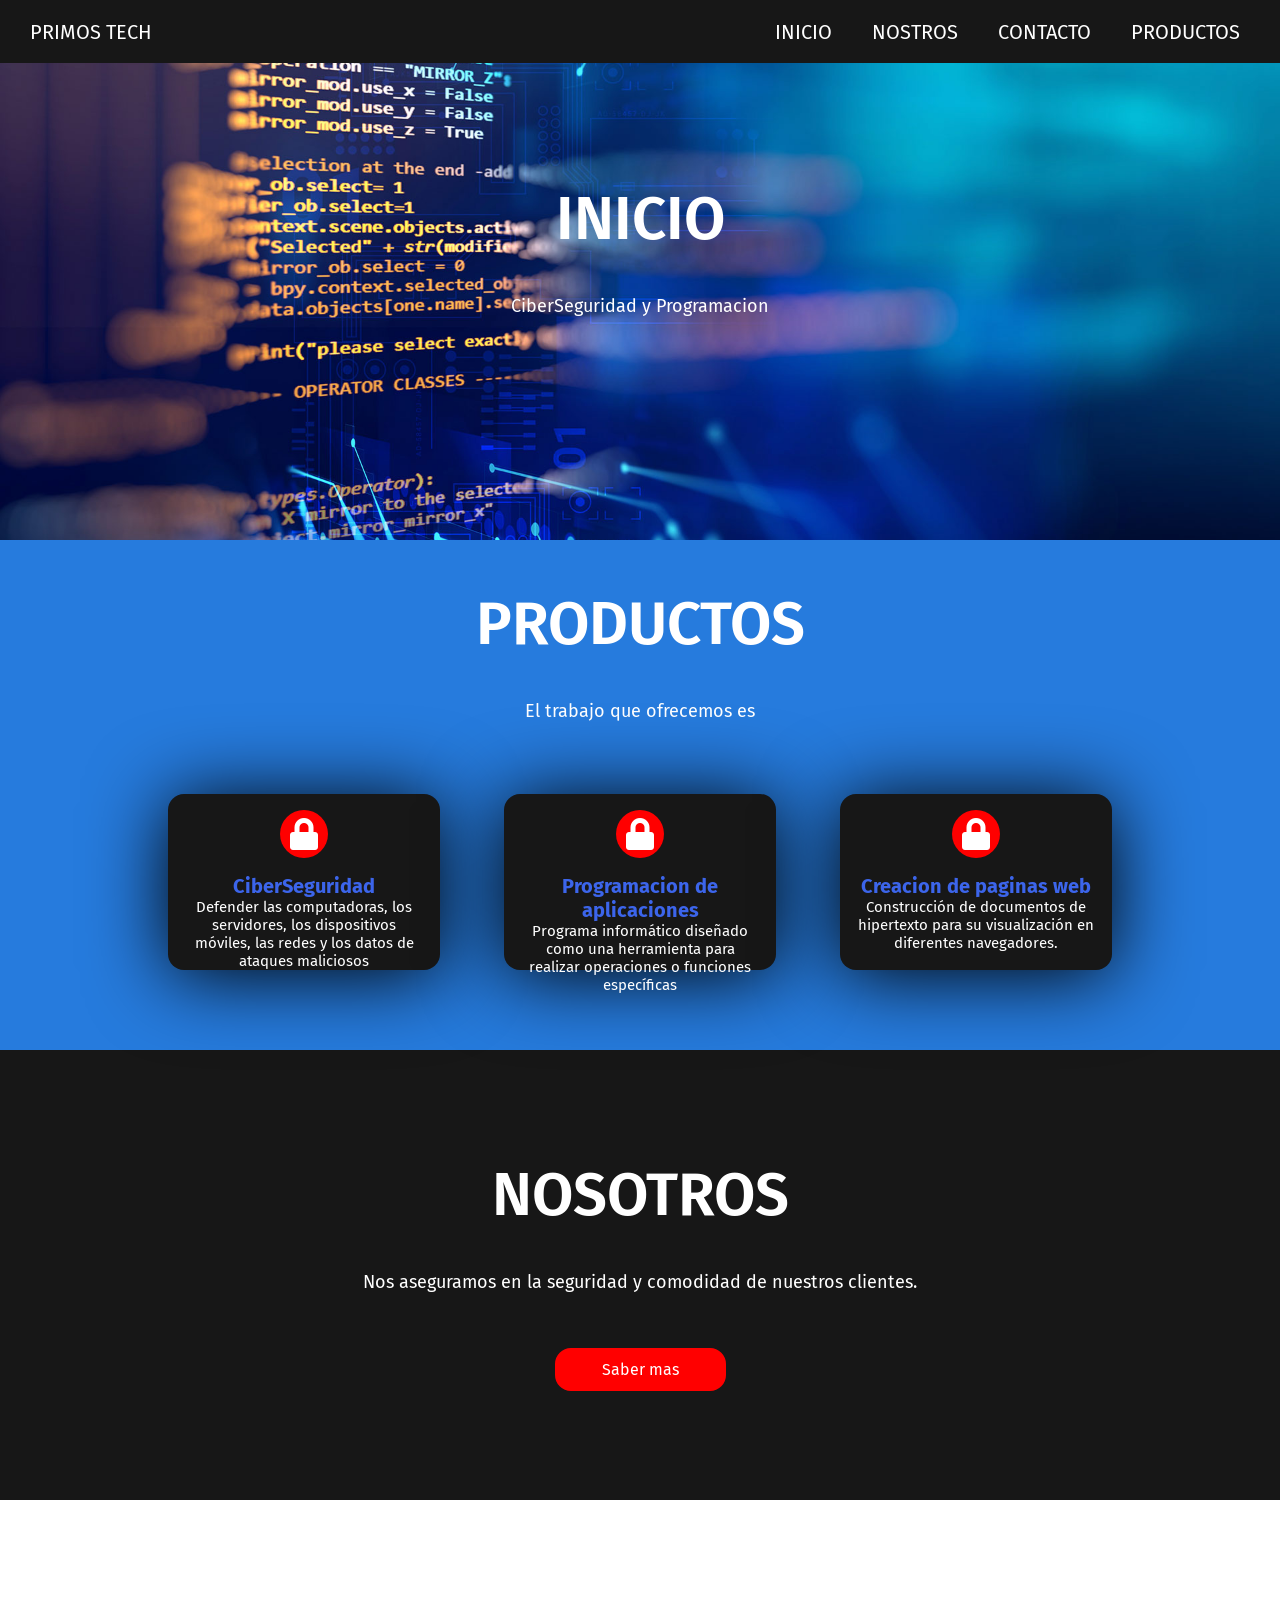
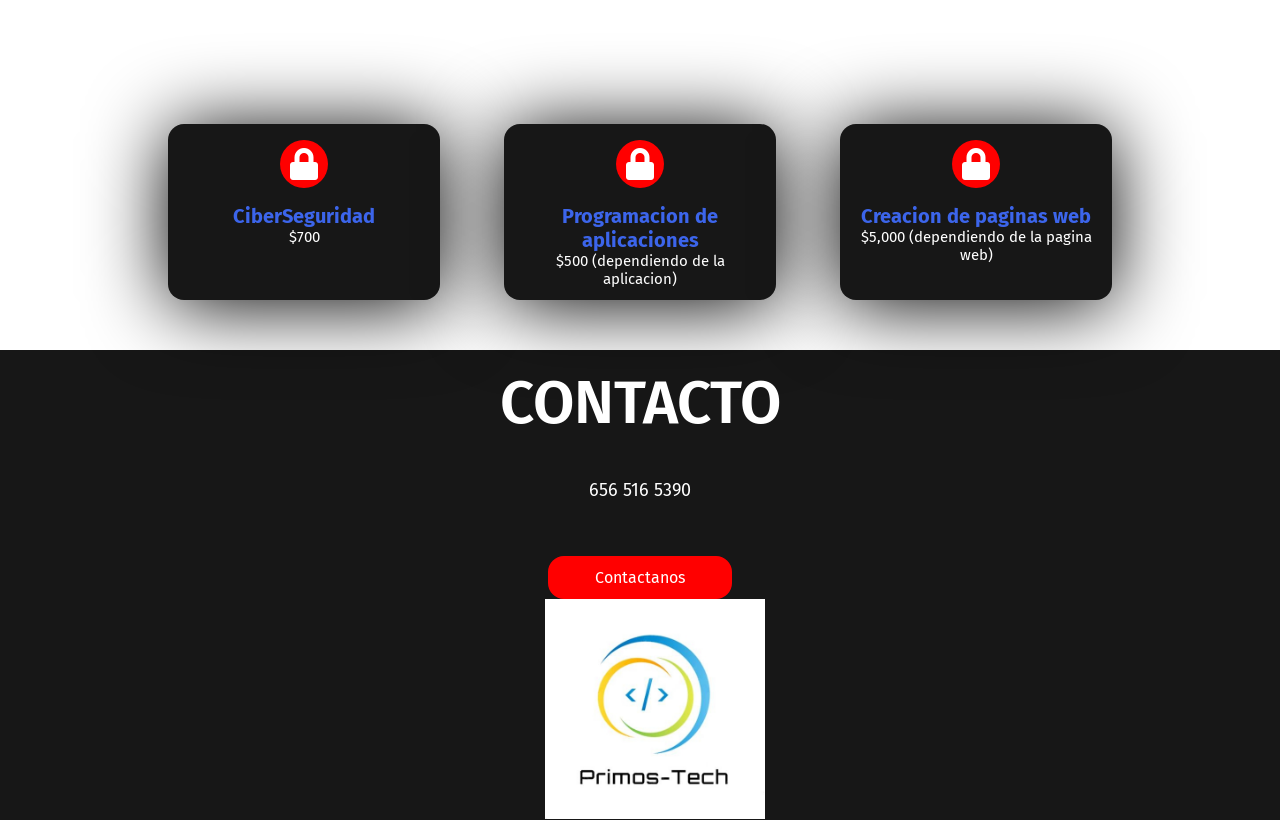
==== index.html @ 0920e3ba "Add files via upload" ====
<!DOCTYPE html>
<html lang="es">
<head>
    <meta charset="UTF-8">
    <meta http-equiv="X-UA-Compatible" content="IE=edge">
    <meta name="viewport" content="width=device-width, initial-scale=1.0">

    <link rel="stylesheet" href="https://cdnjs.cloudflare.com/ajax/libs/font-awesome/5.15.1/css/all.min.css">
    <link rel="preconnect" href="https://fonts.googleapis.com">
    <link rel="preconnect" href="https://fonts.gstatic.com" crossorigin>
    <link href="https://fonts.googleapis.com/css2?family=Fira+Sans&display=swap" rel="stylesheet">
    <link rel="stylesheet" href="style.css">
    <title>PrimosTech</title>
    <link rel="icon" type="imagenes\Logo.jpg" href="C:\Users\Neotokio\Desktop\Pagina web\imagenes\Logo.jpg">
</head>
<body>
    
    <div class="head">
        <div class="logo">
            <a href="#">PRIMOS TECH</a>
        </div>

        <nav class="navbar">
            <a href="index.html">Inicio</a>
            <a href="us.html">Nostros</a>
            <a href="contact.html">Contacto</a>
            <a href="product.html">Productos</a>
        </nav>

    </div>

    <header class="content header">
        <h2 class="title">Inicio</h2>
        <p>
            CiberSeguridad y Programacion
        </p>
        <div class="btn-home">
            
        </div>
    </header>

        <section class="content sau">

            <h2 class="title">Productos</h2>
            <p>El trabajo que ofrecemos es</p>

            <div class="box-container">

                <div class="box">

                    <i class="fas fa-lock"></i>
                    <h3>CiberSeguridad</h3>
                    <p>Defender las computadoras, los servidores, los dispositivos móviles, las redes y los datos de ataques maliciosos</p>

                </div>
                <div class="box">

                    <i class="fas fa-lock"></i>
                    <h3>Programacion de aplicaciones</h3>
                    <p>Programa informático diseñado como una herramienta para realizar operaciones o funciones específicas</p>

                </div>
                <div class="box">

                    <i class="fas fa-lock"></i>
                    <h3>Creacion de paginas web</h3>
                    <p>Construcción de documentos de hipertexto para su visualización en diferentes navegadores. </p>

                </div>


            </div>


        </section>


        <section class="content about">

            <h2 class="title">Nosotros</h2>
            <p>Nos aseguramos en la seguridad y comodidad de nuestros clientes.</p>

            <a href="us.html" class="btn">Saber mas</a>

        </section>

        <section class="content price">

            <article class="contain">
                <h2 class="title">Precios</h2>
                <p>Precios muy baratos. iAqui!</p>
                <div class="box-container">

                    <div class="box">
    
                        <i class="fas fa-lock"></i>
                        <h3>CiberSeguridad</h3>
                        <p>$700</p>
    
                    </div>
                    <div class="box">
    
                        <i class="fas fa-lock"></i>
                        <h3>Programacion de aplicaciones</h3>
                        <p>$500
                            (dependiendo de la aplicacion)
                        </p>
    
                    </div>
                    <div class="box">
    
                        <i class="fas fa-lock"></i>
                        <h3>Creacion de paginas web</h3>
                        <p>$5,000
                            (dependiendo de la pagina web)
                        </p>
    
                    </div>
    
    
                </div>

            </article>


        </section>

        <section class="content contact">
            <h2 class="title">Contacto</h2>
            <p>656 516 5390</p>
            <a href="contact.html" class="btn">Contactanos</a>
            <figure class="logo"><img src="imagenes/Logo.jpg" height="220px" width="220" alt="logo"></figure>
        </section>


</body>
</html>
---- style.css ----
*{
    margin: 0;
    padding: 0;
    border: 0;
    font-size: 100%;
    vertical-align: baseline;
}

body {
    text-align: center;
    font-family: 'Fira Sans', sans-serif;

}

.head {
    display: flex;
    align-items: center;
    justify-content: space-between;
    height: 63px;
    background-color:#171717;
    position: fixed;
    width: 100%;
    z-index: 100;
}

.navbar {
    display: flex;
    margin-right: 20px;
}

.logo {
    margin-left: 30px;
}


.logo a {
    text-decoration: none;
    color:#fff;
    text-transform: uppercase;
    font-size: 20px;
}

.navbar a {
    display: block;
    padding: 20px 20px;
    color: #fff;
    text-decoration: none;
    text-transform: uppercase;
    font-size: 20px;
}

.navbar a:hover {
    background: #3f3f3f;
}

.header {
    display: flex;
    justify-content: center;
    align-items: center;

}

.header {
    height: 60vh !important;
    background: url(imagenes/header3.jpg) no-repeat center;
    background-size: cover;

}

.title {
    margin-bottom: 40px;
    font-size: 60px;
    font-weight: 600;
    text-transform: uppercase;
    color: #fff;
}

p {
    margin-bottom: 40px;
    font-size: 18px;
    color: #fff;
    padding: 0 50px;

}

.btn {
    display: inline-block;
    margin-top: 15px;
    padding: 10px 45px;
    border: 2px solid red;
    color: #fff;
    text-decoration: none;
    background: red;
    border-radius: 1rem;

}

.btn:hover {
    background: none;
}

.btn-home {
    display: flex;
}

.btn-home a{
    margin: 0 10px;
}

.content{
    height: 50vh;
    display: flex;
    flex-direction: column;
    justify-content: center;
    align-items: center;
}

.sau {
    padding: 30px;
    background: #267bdd;
}

.box-container {
    display: flex;
    justify-content: center;
    flex-wrap: wrap;
    text-align: center;

}

.box-container .box {
    height: 11rem;
    width: 17rem;
    background: #171717;
    text-align: center;
    border-radius: 1rem;
    box-shadow: 0 .3rem 5rem rgb(0, 0, 0, 5);
    margin: 2rem;

}

.box-container .box i {
    height: 3rem;
    width: 3rem;
    line-height: 3rem;
    text-align: center;
    border-radius: 50%;
    color: #fff;
    background: red;
    font-size: 2rem;
    margin: 1rem 0;
}

.box-container .box h3 {
    font-size: 20px;
    color: rgb(60, 101, 235);
}

.box-container .box p{
    padding: 0 15px;
    font-size: 15px;
}

.about {
    background:#171717;
}

.price {
    background: url(imagenes/header2.jpg) no-repeat center;
    background-attachment: fixed;
    background-size: cover;
    text-align: center;
}

.contact {
    padding-top: 20px;
    background: #171717;
    padding-bottom: 0;
}

@media (max-width:768px) {
    .title {
        margin-bottom: 0;
    }

    .sau{
        height: 100vh;
    }

    .navbar {
        display: none;
    }
}
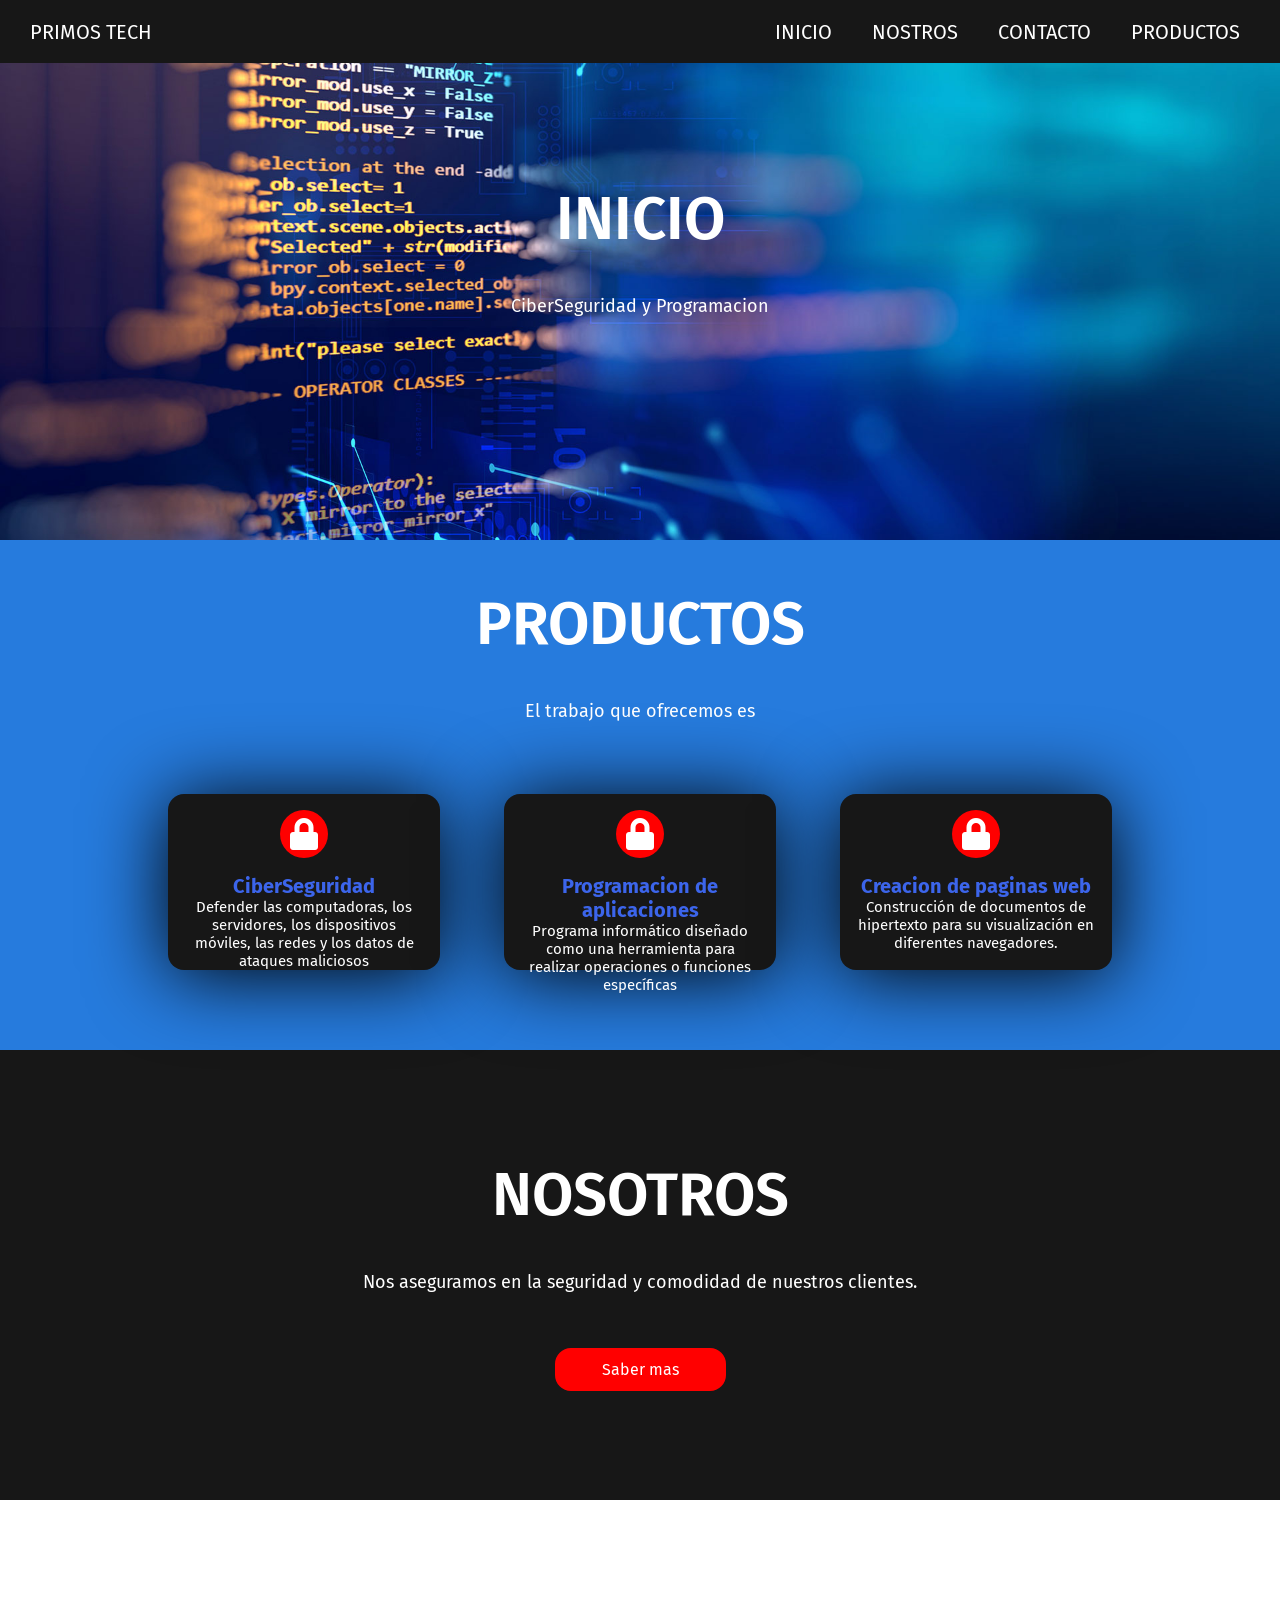
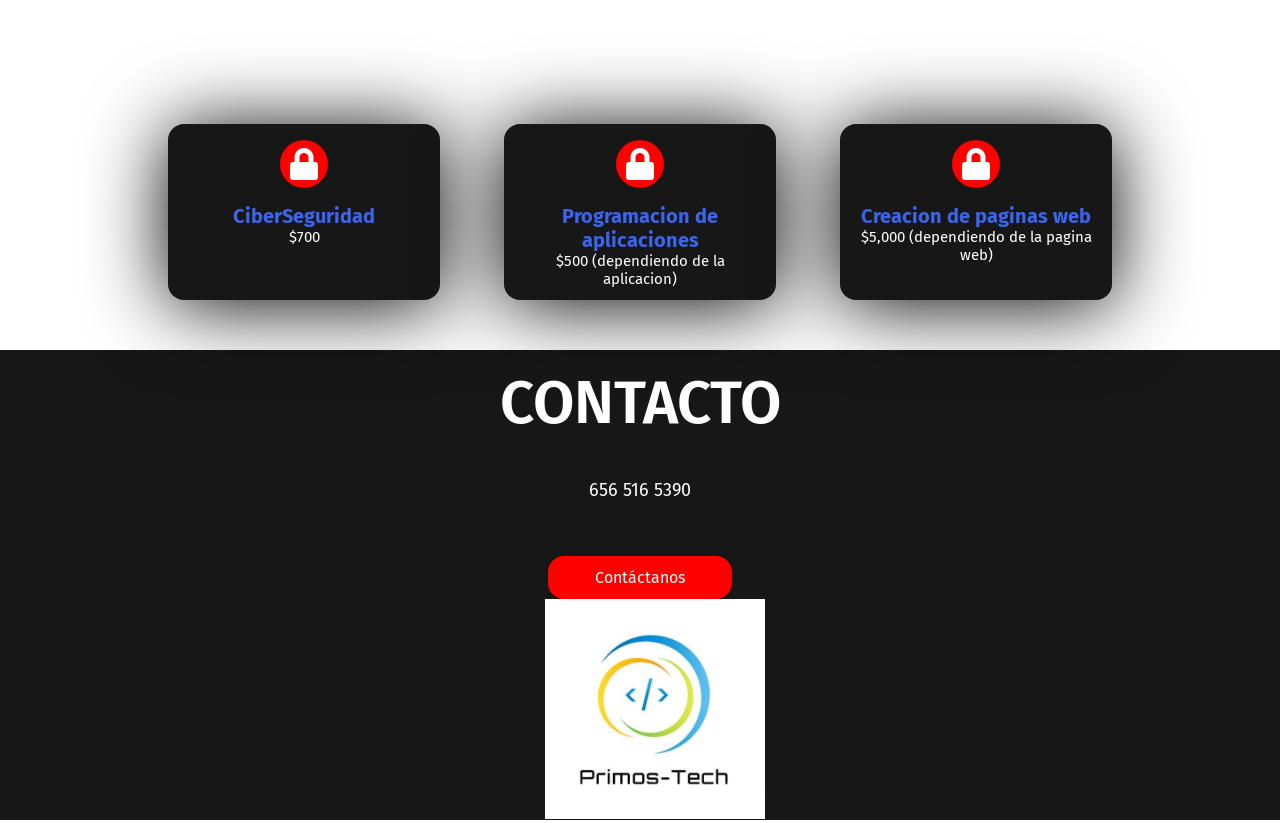
==== commit 6235c7aa: "index.html" ====
--- a/index.html
+++ b/index.html
@@ -128,10 +128,10 @@
         <section class="content contact">
             <h2 class="title">Contacto</h2>
             <p>656 516 5390</p>
-            <a href="contact.html" class="btn">Contactanos</a>
+            <a href="contact.html" class="btn">Contáctanos</a>
             <figure class="logo"><img src="imagenes/Logo.jpg" height="220px" width="220" alt="logo"></figure>
         </section>
 
 
 </body>
-</html>+</html>
